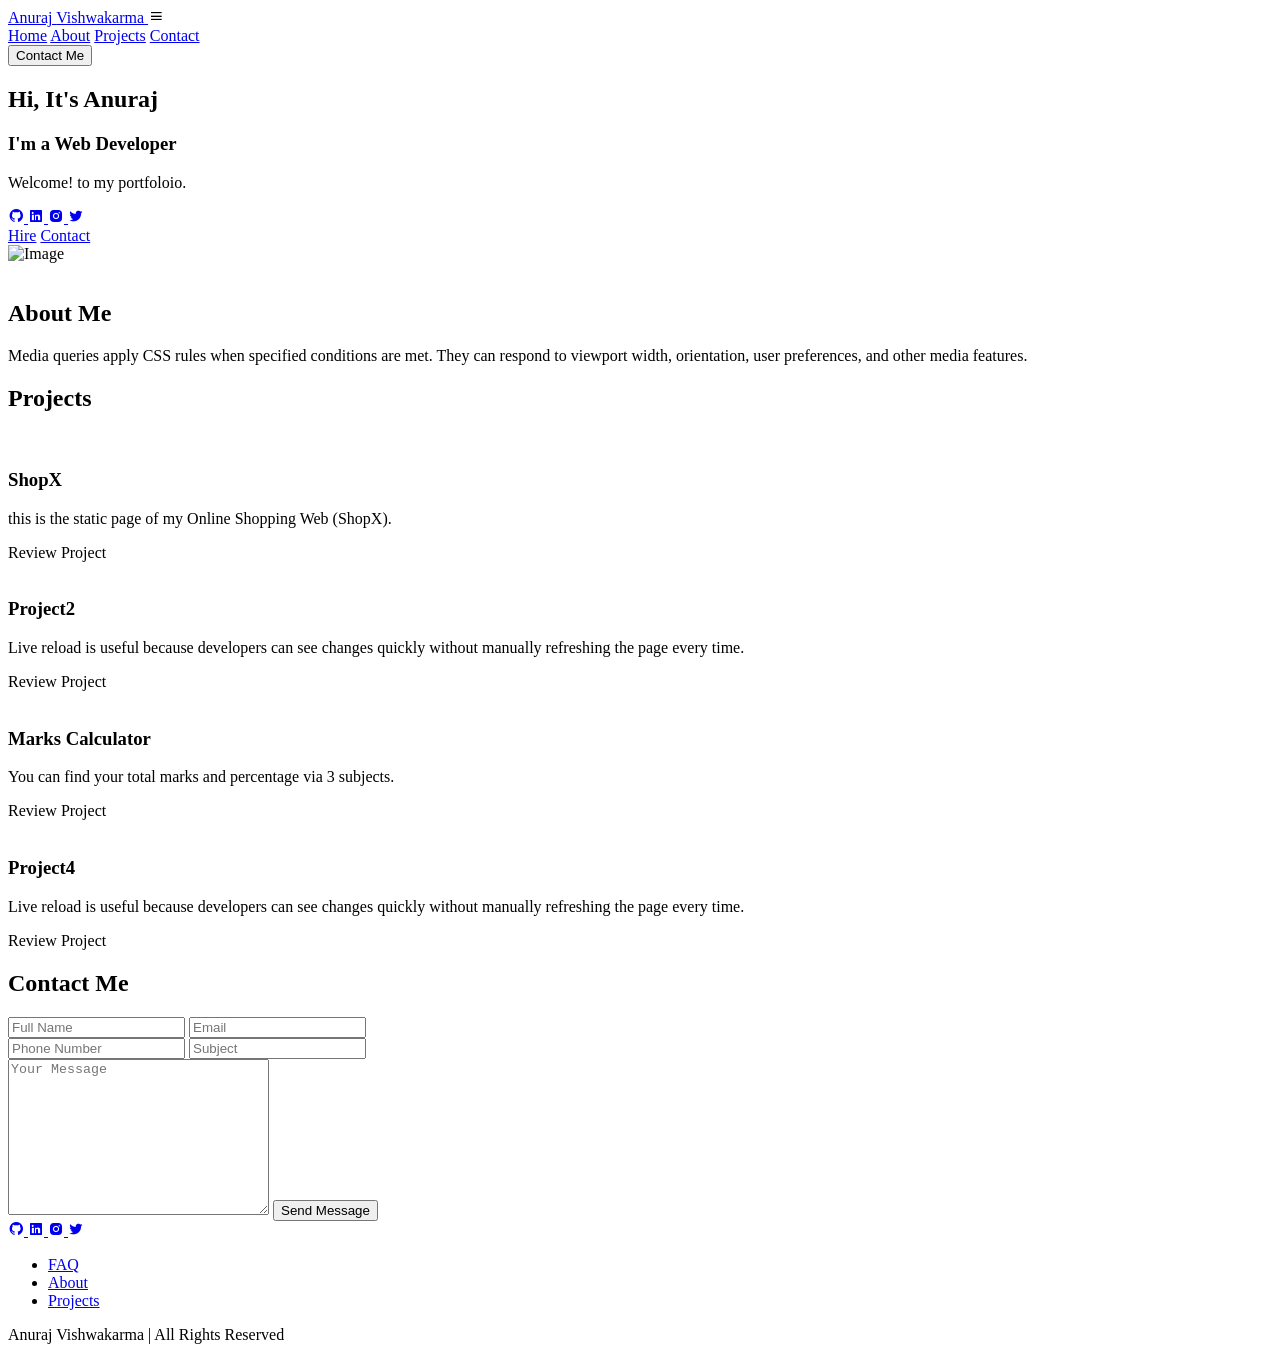
==== index.html @ 1c00ed49 "Rename portfolio.html to index.html" ====
<!DOCTYPE html>
<html>

<head>
  
  
  
  <meta charset="UTF-8">
  <meta name="viewport" content="width=device-width, initial-scale=1">
  <title> My First responsive Portfolio</title>
  <link rel="stylesheet" href="portfolio.css">
  <link href="https://unpkg.com/boxicons@2.1.4/css/boxicons.min.css" rel="stylesheet">
  
</head>

<body>
  <header class="header" id="header">
    
    <a href="#home" class="logo"> Anuraj <span> Vishwakarma</span>  </a>

    <i class="bx bx-menu" id="menu-icon"></i>

    <nav class="navbar" > 
      <a href="#home"> Home</a>
      <a href="#about"> About</a>
      <a href="#projects"> Projects</a>
      <a href="#contact"> Contact</a>
    </nav>

    <button class="gradient-btn"> Contact Me</button>
    
  </header>
  <section class="home" id="home">

    <div class="home-content">

      <h1> Hi, It's <span> Anuraj</span></h1>
      <h3> I'm a <span> Web Developer</span></h3>
      <p> Welcome! to my portfoloio. </p>
      
      <div class="social-icon">
        
        <a href="#">
          <i class="bx bxl-github" >
            
          </i>
        </a>

        <a href="#">
          <i class="bx bxl-linkedin-square"></i>
        </a>

        <a href="#">
          <i class="bx bxl-instagram-alt"></i>
        </a>

        <a href="#">
          <i class="bx bxl-twitter"></i>
        </a>
        
      </div>

      <div class="btn-group">
        <a href="#" class="btn"> Hire</a>
        <a href="#contact" class="btn"> Contact</a>
      </div>
      
    </div>

    <div class="home-img ">
      <img src="IMG.png" alt="Image">
    </div>
  </section>
  <section class="about" id="about">
    <div class="about-img">
      <img src="IMG.png" alt="">
    </div>
    <div class="about-content"> 
    <h2> About <span> Me</span></h2>
    <p>
      Media queries apply CSS rules when specified conditions are met. They can respond to viewport width,
         orientation, user preferences, and other media features.
    </p>
    </div>
  </section>
  
  <section class="projects" id="projects">
    <h2 class="heading">
      Projects
    </h2>
    <div class="project-box">
      
      <div class="project-card">
        <img src="ShopX.jpg" alt="">
        <h3> ShopX</h3>
        <p>  
          this is the static page of my Online Shopping Web (ShopX).
        </p>
        <div class="btn">Review Project</div>
      </div>
      
      <div class="project-card">
        <img src="project2.jpeg" alt="">
        <h3> Project2</h3>
        <p>  
    Live reload is useful because developers can see changes quickly without manually refreshing the page every
    time.
  </p>
  <div class="btn">Review Project</div>
</div>

<div class="project-card">
  <img src="calculator.jpg" alt="">
  <h3> Marks Calculator</h3>
  <p>  
    You can find your total marks and percentage via 3 subjects.
  </p>
  <div class="btn">Review Project</div>
</div>

<div class="project-card">
  <img src="project4.png" alt="">
  <h3> Project4</h3>
  <p>  
    Live reload is useful because developers can see changes quickly without manually refreshing the page every
    time.
  </p>
  <div class="btn">Review Project</div>
</div>
      
    </div>
    
  </section>
  
  
  <section class="contact" id="contact">
    <h2 class="heading" > Contact <span>Me</span></h2>
    
    <form action="#">
      
      <div class="input-group1">
         
        <div class="input-box">
          <input type="text" placeholder="Full Name">
          <input type="email" placeholder="Email">
        </div>
        
        <div class="input-box">
          <input type="number" placeholder="Phone Number">
          <input type="text" placeholder="Subject" >
        </div>
        
      </div>
      
      <div class="input-group2">
    
          <textarea name="" id="" cols="30" rows="10"placeholder="Your Message"></textarea>
          
          <input type="submit" value="Send Message" class= "btn">
        
      </div>
      
    </form>
    
  </section>
  
  <footer class="footer">
    
    <div class="social-icon">
      
      <a href="#">
        <i class="bx bxl-github"></i>
      </a>

      <a href="#">
        <i class="bx bxl-linkedin-square"></i>
      </a>

      <a href="#">
        <i class="bx bxl-instagram-alt"></i>
      </a>

      <a href="#">
        <i class="bx bxl-twitter"></i>
      </a>
      
    </div>
    
    <ul>
      <li>
        <a href="#">FAQ</a>
      </li>
      
      <li>
        <a href="#about">About</a>
      </li>
      
      <li>
        <a href="#projects">Projects</a>
      </li>

    </ul>
    
    <p class="copyright">
      Anuraj Vishwakarma  |  All Rights Reserved
    </p>
    
  </footer>

  <script src="portfolio.js">
    let menuIcon = document.querySelector("#menu-Icon");
    let navbar = document.querySelector(".navbar");

    menuIcon.onclick = ()=> {
    menuIcon.classList.toggle("bx-x");
    navbar.classList.toggle("active");
    }
  </script>
     
</body>

</html>
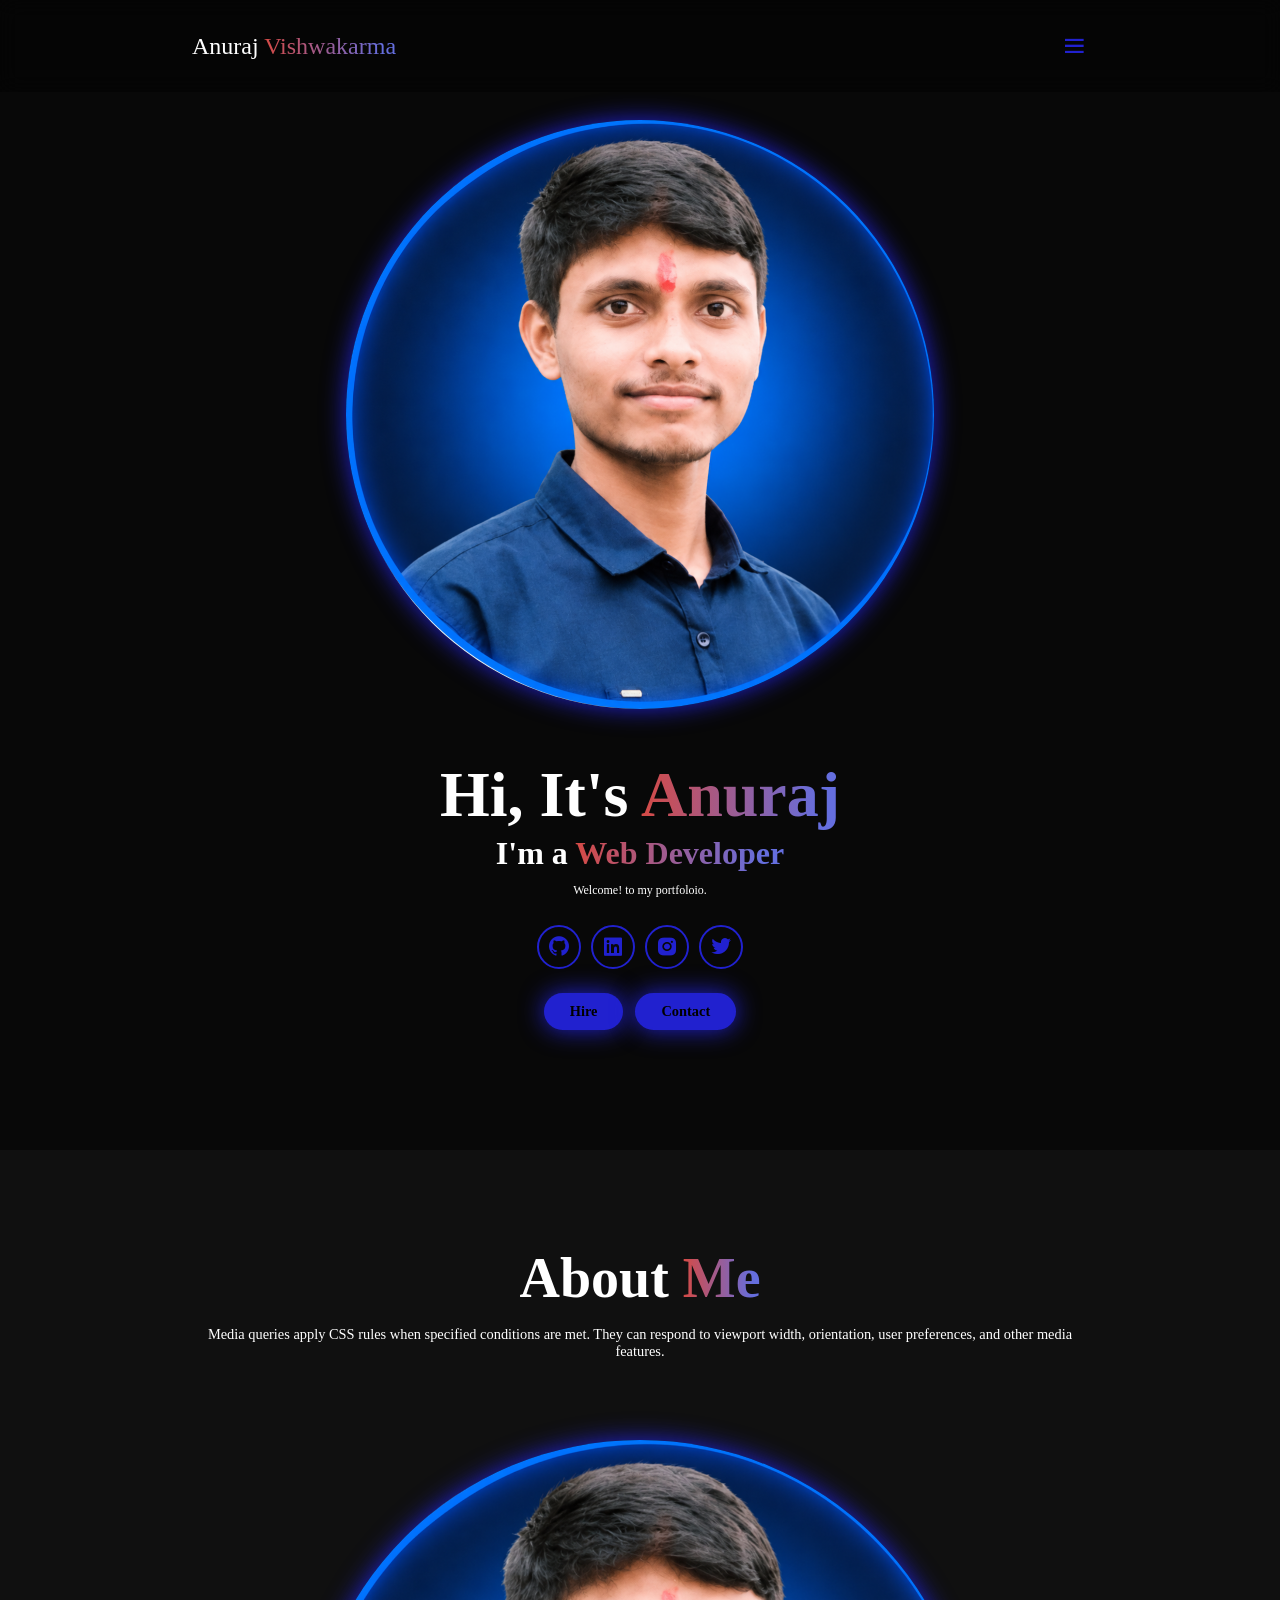
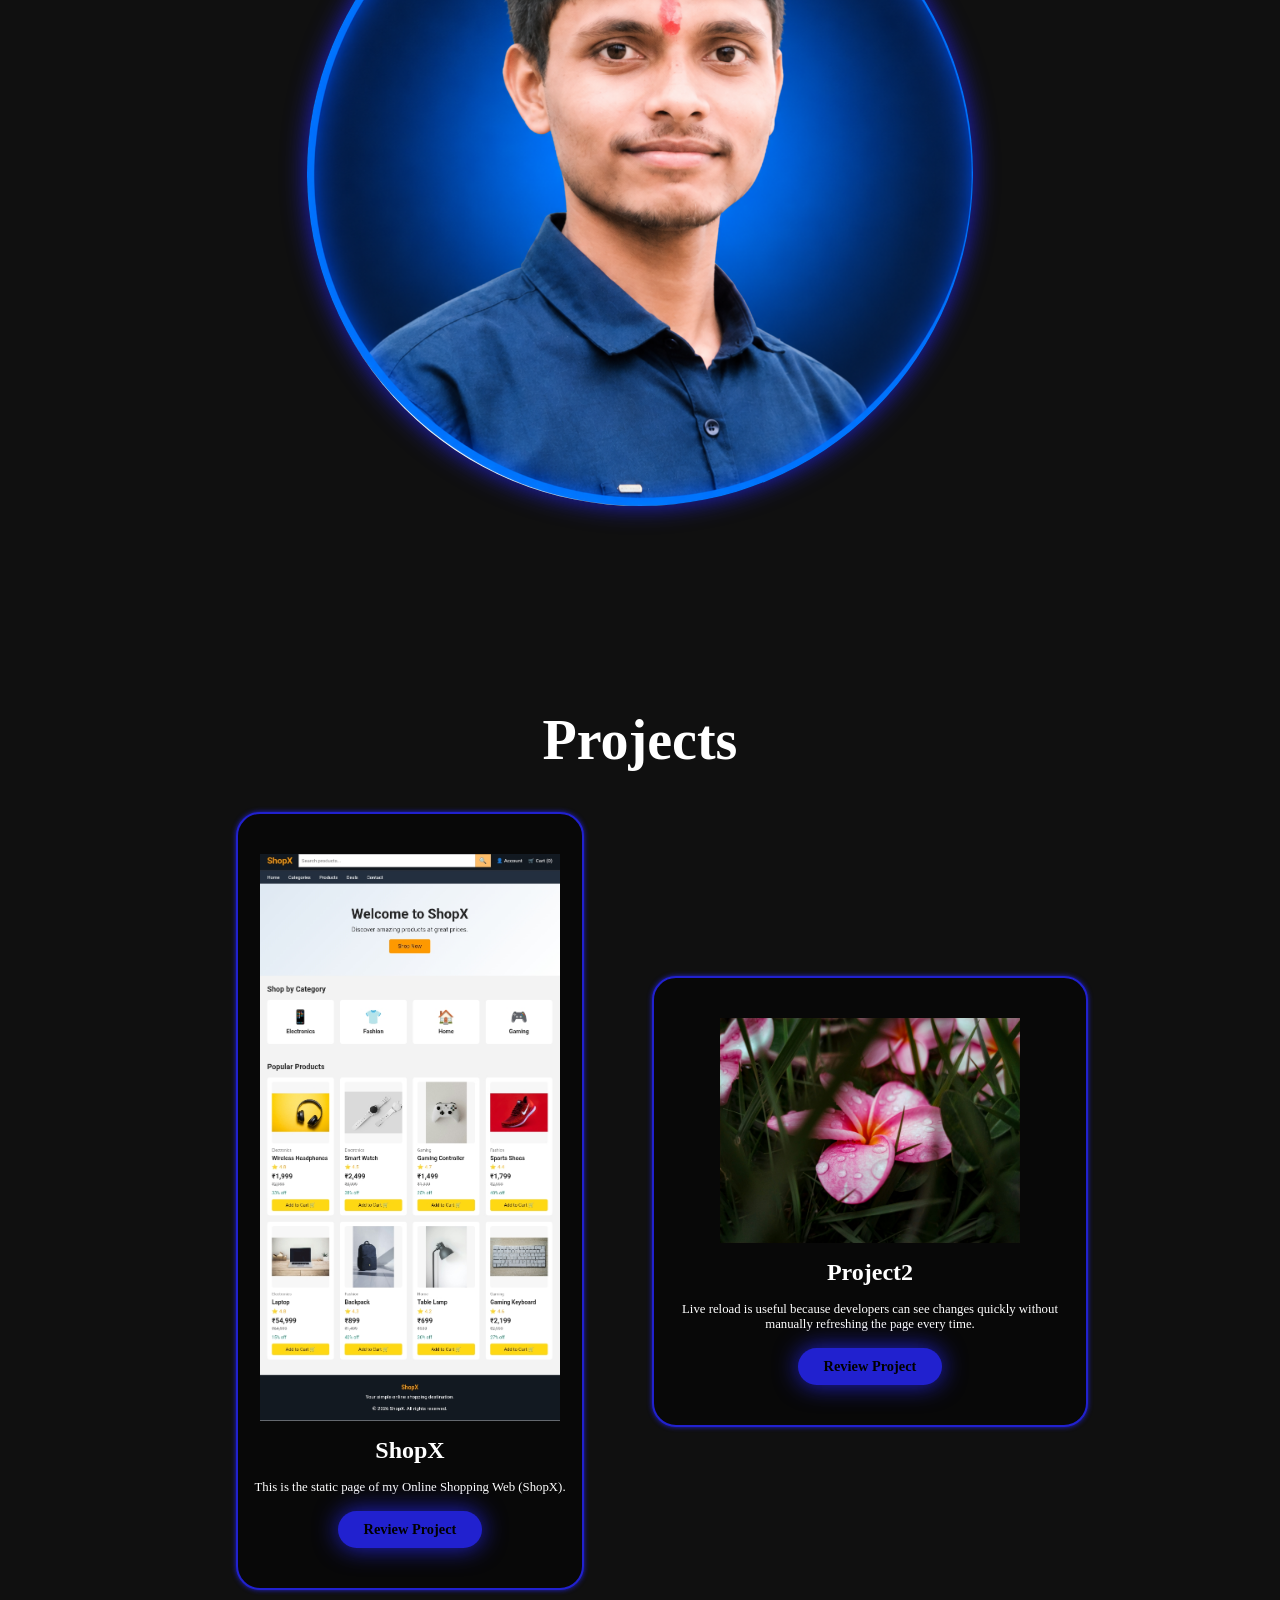
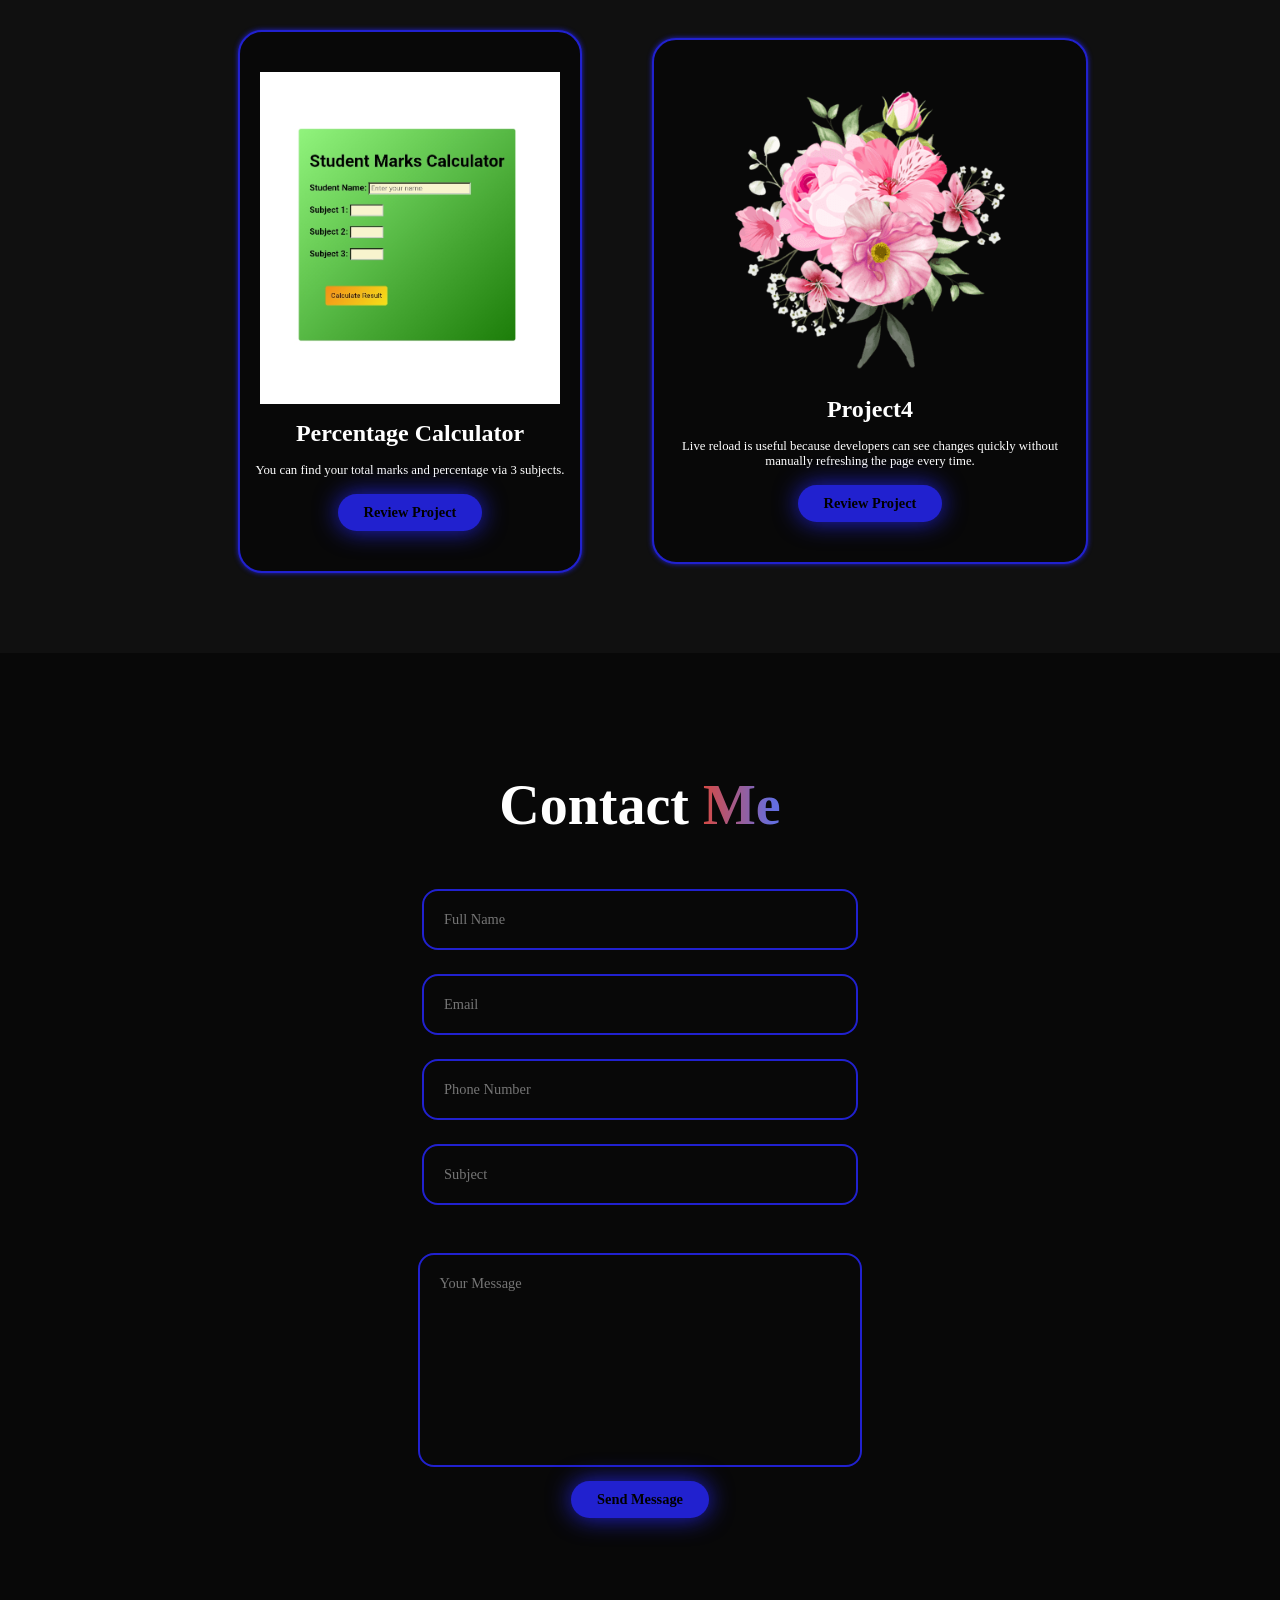
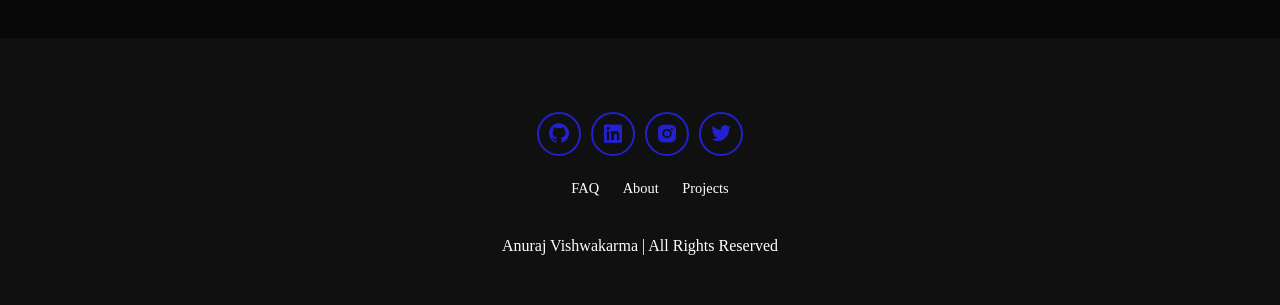
==== commit d8fa2dbd: "Rename portfolio.html to index.html" ====
--- a/index.html
+++ b/index.html
@@ -1,4 +1,4 @@
-<!DOCTYPE html>
+ <!DOCTYPE html>
 <html>
 
 <head>
@@ -94,9 +94,9 @@
         <img src="ShopX.jpg" alt="">
         <h3> ShopX</h3>
         <p>  
-          this is the static page of my Online Shopping Web (ShopX).
+           This is the static page of my Online Shopping Web (ShopX).
         </p>
-        <div class="btn">Review Project</div>
+        <div class="btn" href="http://localhost:8158/HTML.html">Review Project</div>
       </div>
       
       <div class="project-card">
@@ -111,11 +111,11 @@
 
 <div class="project-card">
   <img src="calculator.jpg" alt="">
-  <h3> Marks Calculator</h3>
+  <h3> Percentage Calculator</h3>
   <p>  
     You can find your total marks and percentage via 3 subjects.
   </p>
-  <div class="btn">Review Project</div>
+  <div class="btn" href="http://localhost:7700/My%20Website%20/Calculator/Calculator.html">Review Project</div>
 </div>
 
 <div class="project-card">
--- a/portfolio.css
+++ b/portfolio.css
@@ -0,0 +1,385 @@
+*{
+  margin: 0;
+  padding: 0;
+  box-sizing: border-box;
+  text-decoration: none;
+  scroll-behavior: smooth;
+  font-family: poppins;
+ }
+:root {
+  --bg-color: #080808;
+  --second-bg-color:#101010;
+  --text-color: white;
+  --main-color: hwb(240 13% 19%);
+}
+html{
+  font-size: 50%;
+  overflow-x: hidden;
+}
+body{
+  background: var(--bg-color);
+  color: var(--text-color); 
+}
+.header{
+  position: fixed;
+  width: 100%;
+  top: 0;
+  left: 0;
+  padding: 4rem 15%;
+  background: rgba(0, 0, 0, 0.3);
+  backdrop-filter: blur(10px);
+  display: flex;
+  justify-content: space-between;
+  align-items: center;
+  z-index: 1000;
+}
+.heading{
+  font-size: 7rem;
+  text-align: center;
+  margin: 5rem 0;
+}
+#menu-icon{
+  font-size: 3.5rem;
+  color: var(--main-color);
+  display: none;
+}
+.logo{
+  font-size: 3rem;
+  color: var(--text-color);
+  cursor: pointer;
+  transition: 0.3 ease-in-out;
+}
+.logo:hover{
+  transform: scale(1.1);
+}
+span{
+  background: linear-gradient(270deg,#656ede 10%,#d54a45 100%);
+  background-clip: text;
+  color: transparent;
+}
+.navbar a{
+  font-size: 1.8rem;
+  color: var(--text-color);
+  margin-left: 4rem;
+  font-weight: 500;
+  transition: 0.3 ease-in-out;
+  border-bottom: 3px solid transparent;
+}
+.navbar a:hover{
+  color: var(--main-color);
+  border-bottom: 3px solid var(--main-color);
+}
+.gradient-btn{
+  font-size: 1.8rem;
+  padding: 1rem 2rem;
+  border-radius: 3rem;
+  background: linear-gradient(270deg,#DF8908 10%,#ff1d15 100%);
+  letter-spacing: 1px;
+  cursor: pointer;
+  transition: 0.3 ease-in-out;
+  color: white;
+  border: none ;
+  text-wrap: nowrap; 
+}
+.gradient-btn:hover{
+  transform: scale(1.05);
+}
+
+section{
+  min-height: 100vh;
+  padding: 10rem 15%;
+}
+.home{
+  display: flex;
+  align-items: center;
+  justify-content: center;
+  gap: 15rem;
+}
+.home-content{
+  display: flex;
+  flex-direction: column;
+  align-items: flex-end;
+  text-align: right;
+}
+.home-content h1{
+  font-size: 8rem;
+  font-weight: 700;
+  margin-top: 1.5rem;
+  line-height: 1;
+}
+.home-content h3{
+  margin: 1rem 0;
+  font-size: 4rem;
+}
+.home-content p{
+  font-size: 1.5rem;
+  font-weight: 500;
+  line-height: 1.8;
+}
+.home-img img{
+  width: 32vw;
+  border-radius: 50%;
+  box-shadow: 0 0 25px var(--main-color);
+  transition: 0.4s ease-in-out;
+}
+.home-img img:hover{
+  box-shadow: 0 0 25px var(--main-color), 
+              0 0 50px var(--main-color),
+              0 0 100px var(--main-color);
+}
+
+.social-icon a{
+  display: inline-flex;
+  justify-content: center;
+  align-items: center;
+  font-size: 3rem;
+  padding: 1rem;
+  background: transparent;
+  border: 2px solid var(--main-color);
+  border-radius: 50%;
+  color: var(--main-color);
+  margin: 3rem 0.5rem;
+  transition: 0.3 ease-in-out;
+}
+.social-icon a:hover{
+  color: var(--text-color);
+  background: var(--main-color);
+  transform: scale(1.2) translateY(-5px);
+}
+.btn-group{
+  display: flex;
+  gap: 1.5rem;
+}
+.btn{
+  display: inline-block;
+  padding: 1rem 3rem;
+  background-color: var(--main-color);
+  box-shadow: 0 0 25px var(--main-color);
+  border-radius: 3rem;
+  font-size: 1.8rem;
+  color: black;
+  border: 2px solid transparent;
+   font-weight: 600;
+  transition: 0.3s ease-in-out;
+}
+.btn:hover{
+  transform: scale(1.05);
+  box-shadow: 0 0 25px var(--main-color),
+              0 0 50px var(--main-color);
+}
+.btn-group a:nth-of-type(2){
+  background-color: black;
+  color: var(--main-color);
+  border: 2px solid Var(--main-color);
+  box-shadow: 0 0 25px transparent;
+}
+.btn-group a:nth-of-type(2){
+  box-shadow: 0 0 25px var(--main-color);
+  background-color: var(--main-color);
+  color: black;
+}
+.about{
+  display: flex;
+  justify-content: center;
+  align-items: center;
+  gap: 10rem ;
+  background: var(--second-bg-color);
+}
+.about-img img{
+  width: 32vw;
+  border-radius: 50%;
+  box-shadow: 0 0 25px var(--main-color);
+  transition: 0.4s ease-in-out;
+}
+.about-img img:hover{
+  box-shadow: 0 0 25px var(--main-color),
+              0 0 50px var(--main-color),
+              0 0 100px var(--main-color);
+}
+.about-content h2{
+  font-size: 7rem;
+  text-align: left;
+}
+.about-content p{
+  font-size: 1.8rem ;
+}
+.about-content .btn{
+  margin: 3rem 0;
+}
+::-webkit-scrollbar{
+  width: 20px;
+}
+::-webkit-scrollbar-thumb{
+  background-color: var(--main-color);
+}
+::-webkit-scrollbar-track{
+  background-color: var(--bg-color);
+}
+.projects{
+  background-color: var(--second-bg-color);
+}
+.project-box{
+  display: grid;
+  grid-template-columns: repeat(auto-fit, minmax(350px, 1fr));
+  place-items: center;
+  gap: 3rem;
+  row-gap: 5rem;
+}
+.project-card{
+  display: flex;
+  flex-direction: column;
+  align-items: center;
+  justify-content: center;
+  text-align: center;
+  background-color: var(--bg-color);
+  border: 2px solid var(--main-color);
+  border-radius: 3rem;
+  gap: 2rem;
+  padding: 5rem 2rem;
+  overflow: hidden;
+  cursor: pointer;
+  box-shadow: 0 0 5px var(--main-color);
+  transition: 0.3 ease;
+}
+.project-card:hover{
+  box-shadow: 0 0 25px var(--main-color),
+              0 0 50px var(--main-color);
+  transform: scale(1.02);
+}
+.project-card img{
+  max-width: 300px;
+  border-right: 2rem;
+  object-fit: cover;
+}
+.project-card h3{
+  font-size: 3rem;
+}
+.project-card p{
+  font-size: 1.6rem;
+}
+.contact{
+  background-color: var(--bg-color);
+}
+.contact h2{
+  margin-bottom: 3rem;
+  color: var(--text-color);
+}
+.contact form{
+  display: flex;
+  align-items: center;
+  justify-content: center;
+  gap: 3rem;
+  margin: 5rem 0;
+  text-align: center;
+}
+.contact form .input-box input,
+.contact form textarea {
+  width: 100%;
+  padding: 2.5rem;
+  font-size: 1.8rem;
+  color: var(--text-color);
+  background-color: var(--bg-color);
+  border-radius: 2rem;
+  border: 2px solid var(--main-color);
+  margin: 1.5rem 0;
+  resize: none;
+}
+.footer{
+  background-color: var(--second-bg-color);
+  padding: 50px 0;
+}
+.footer .social-icon{
+  text-align: center;
+}
+.footer ul{
+  text-align: center;
+  font-size: 1.8rem;
+}
+.footer ul li {
+  display: inline-block;
+  margin-left: 20px;
+}
+.footer ul li {
+  display: inline-block;
+  margin-left: 20px;
+}
+.footer ul li a {
+  color: white;
+  border-bottom:3px solid transparent;
+}
+.footre ul li a:hover{
+  border-bottom:3px solid var(--main-color);
+}
+.footer .copyright{
+  text-align: center;
+  margin-top: 40px;
+  font-size: 16px;
+}
+
+
+
+@media(max-width: 1285px){
+  #menu-icon{
+    display: block;
+  }
+  .navbar{
+    position: absolute;
+    top: 100%;
+    right: 0;
+    width: 50%;
+    padding: 1rem 3rem;
+    background: rgba(0, 0, 0, 0.8);
+    border-bottom-left-radius: 2rem;
+    border-left: 2px solid var(--main-color);
+    border-bottom: 2px solid var(--main-color);
+    display: none;
+  }
+  .navbar a {
+    display: block;
+    font-size: 2rem;
+    margin: 3rem 0 ;
+    color: var(--text-color);
+    
+  }
+  .navbar.active {
+    display: block;
+  }
+  .gradient-btn{
+    display: none;
+  }
+  .home{
+    flex-direction: column-reverse;
+    margin: 5rem 0 ;
+    gap: 5rem;
+  }
+  .home-content{
+    align-items: center;
+    text-align: center;
+  }
+  .home-img img{
+    width: 46vw;
+  }
+  .about{
+    flex-direction: column-reverse;
+    text-align: center;
+  }
+  .about h2{
+    text-align: center;
+    margin: 2rem 0;
+  }
+  .about img{
+    width: 52vw;
+  }
+  .contact form{
+    flex-direction: column;
+  }
+  
+}
+  
+
+
+
+
+
+
+
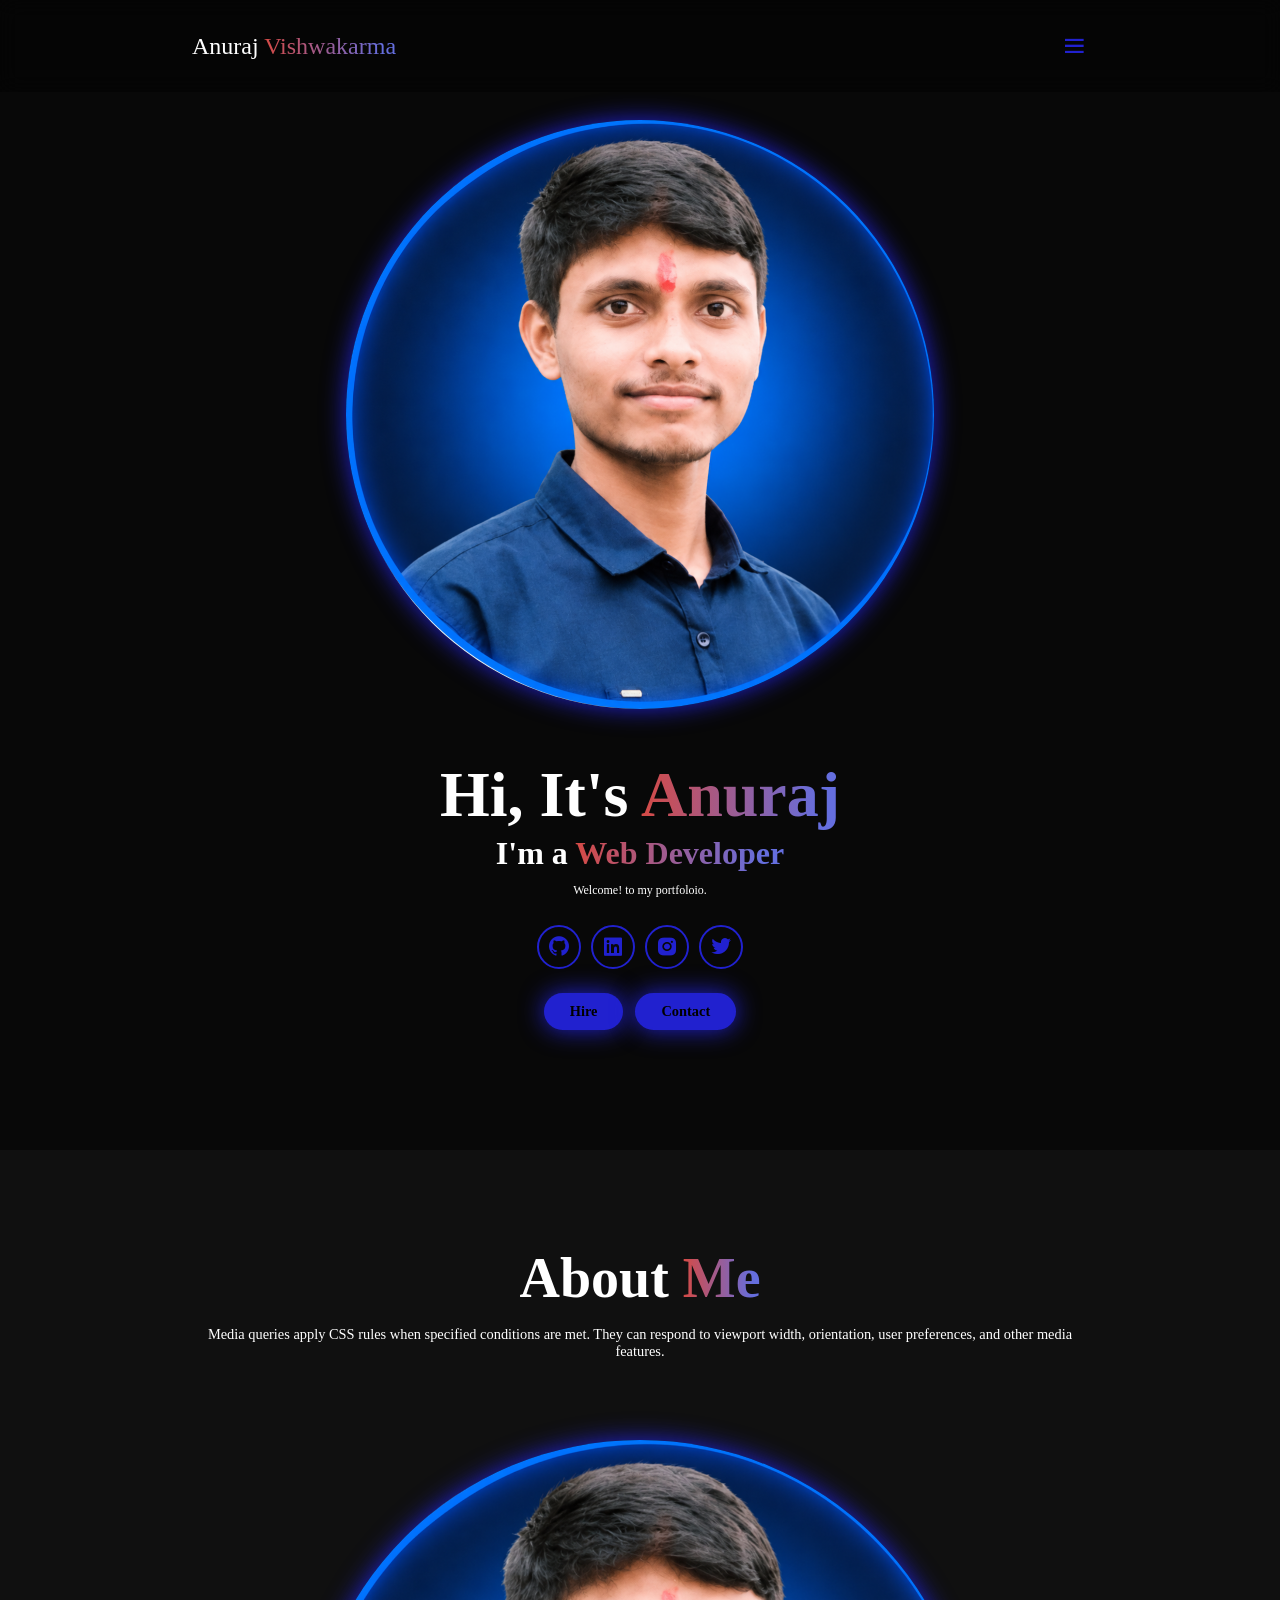
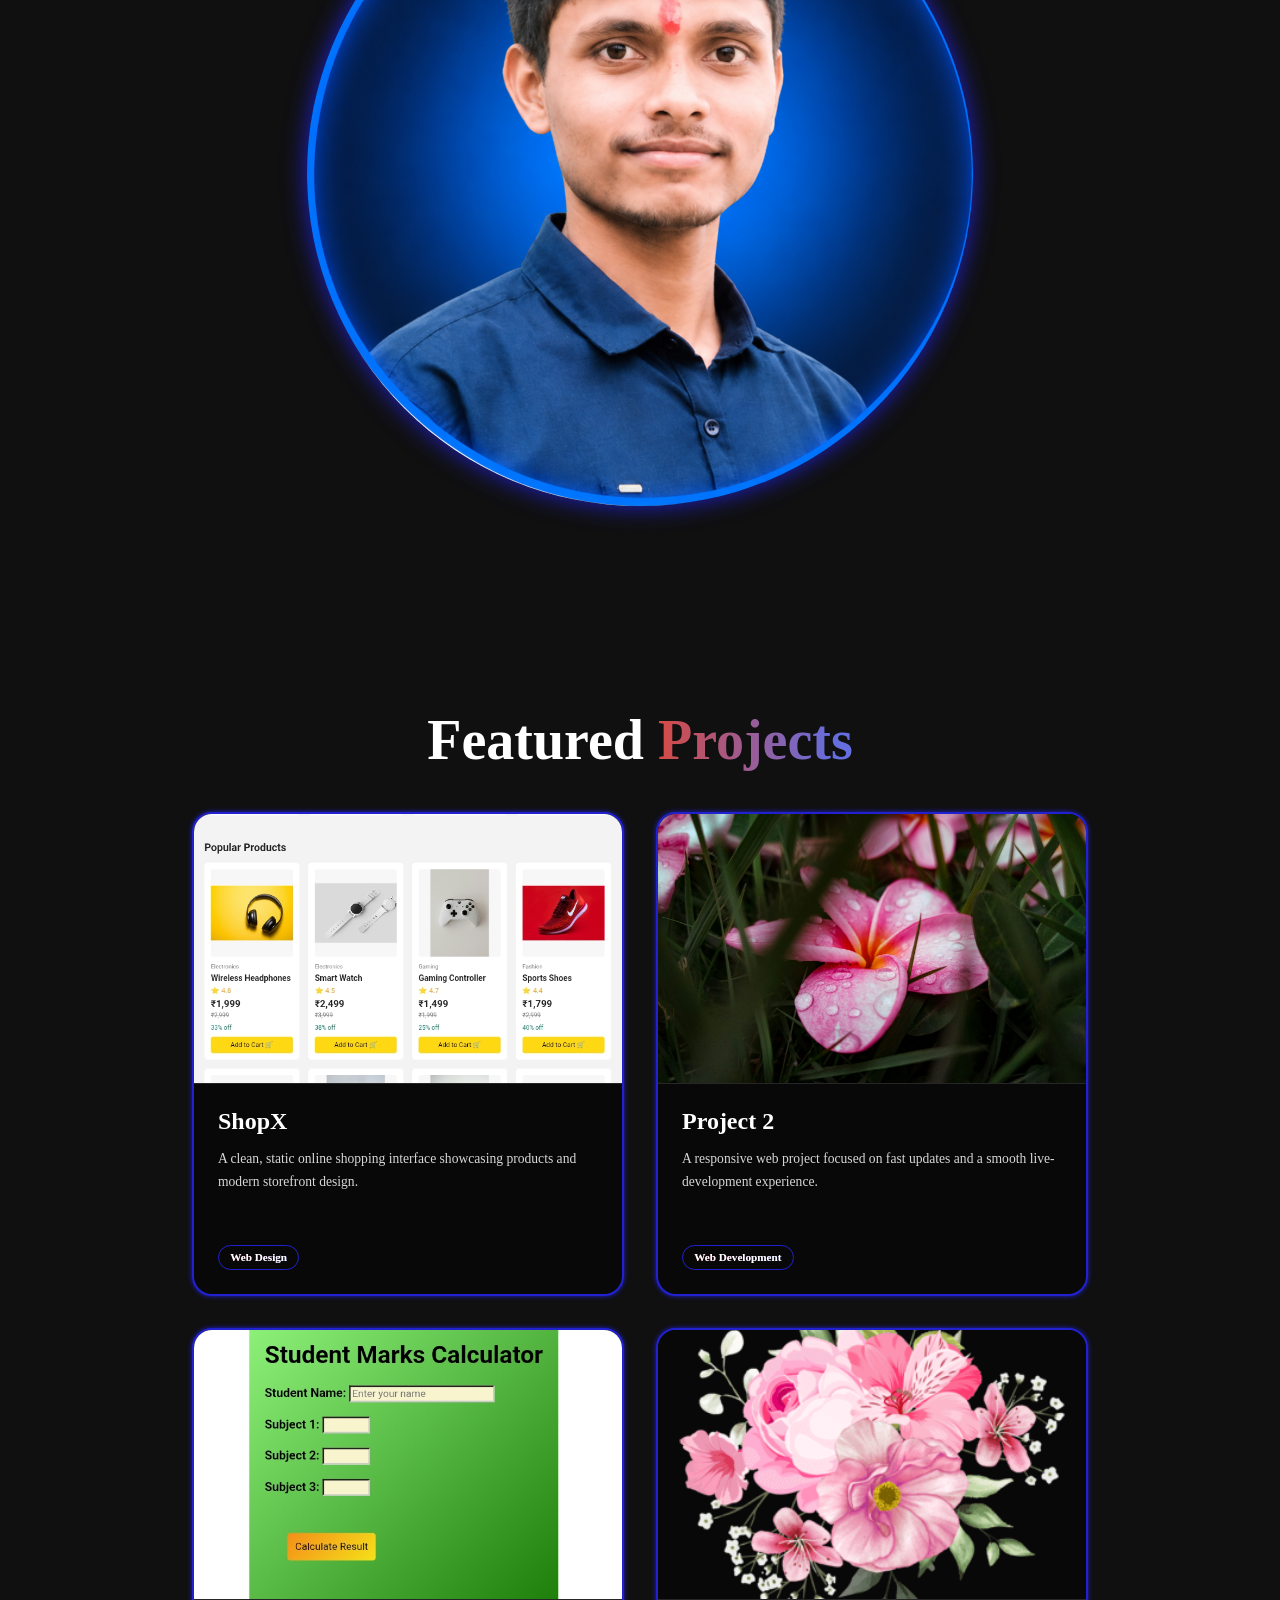
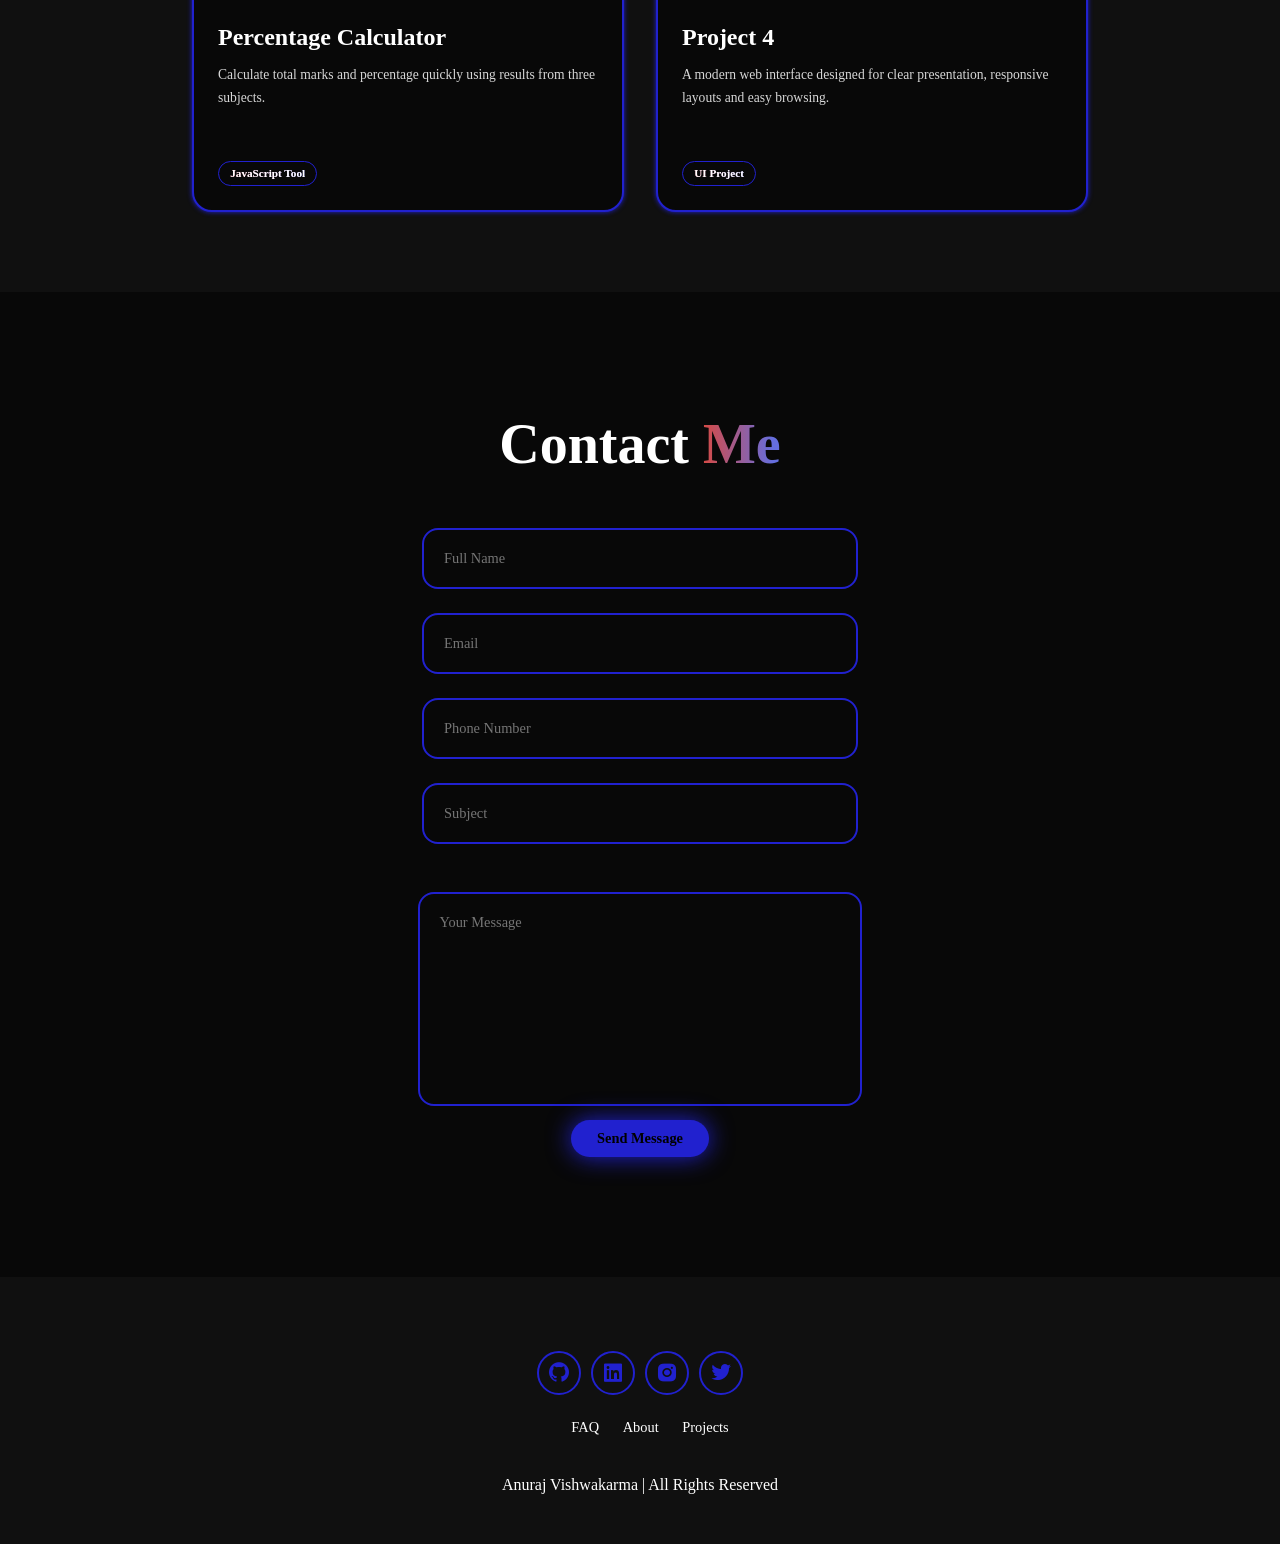
==== commit 1071b89c: "New Changes" ====
--- a/index.html
+++ b/index.html
@@ -85,51 +85,52 @@
   </section>
   
   <section class="projects" id="projects">
-    <h2 class="heading">
-      Projects
-    </h2>
+    <h2 class="heading">Featured <span>Projects</span></h2>
     <div class="project-box">
-      
-      <div class="project-card">
-        <img src="ShopX.jpg" alt="">
-        <h3> ShopX</h3>
-        <p>  
-           This is the static page of my Online Shopping Web (ShopX).
-        </p>
-        <div class="btn" href="http://localhost:8158/HTML.html">Review Project</div>
-      </div>
-      
-      <div class="project-card">
-        <img src="project2.jpeg" alt="">
-        <h3> Project2</h3>
-        <p>  
-    Live reload is useful because developers can see changes quickly without manually refreshing the page every
-    time.
-  </p>
-  <div class="btn">Review Project</div>
-</div>
-
-<div class="project-card">
-  <img src="calculator.jpg" alt="">
-  <h3> Percentage Calculator</h3>
-  <p>  
-    You can find your total marks and percentage via 3 subjects.
-  </p>
-  <div class="btn" href="http://localhost:7700/My%20Website%20/Calculator/Calculator.html">Review Project</div>
-</div>
-
-<div class="project-card">
-  <img src="project4.png" alt="">
-  <h3> Project4</h3>
-  <p>  
-    Live reload is useful because developers can see changes quickly without manually refreshing the page every
-    time.
-  </p>
-  <div class="btn">Review Project</div>
-</div>
-      
-    </div>
-    
+      <article class="project-card">
+        <div class="project-image">
+          <img src="ShopX.jpg" alt="ShopX online shopping website preview">
+        </div>
+        <div class="project-content">
+          <h3>ShopX</h3>
+          <p>A clean, static online shopping interface showcasing products and modern storefront design.</p>
+          <span class="project-type">Web Design</span>
+        </div>
+      </article>
+
+      <article class="project-card">
+        <div class="project-image">
+          <img src="project2.jpeg" alt="Project two preview">
+        </div>
+        <div class="project-content">
+          <h3>Project 2</h3>
+          <p>A responsive web project focused on fast updates and a smooth live-development experience.</p>
+          <span class="project-type">Web Development</span>
+        </div>
+      </article>
+
+      <article class="project-card">
+        <div class="project-image">
+          <img src="calculator.jpg" alt="Percentage calculator interface preview">
+        </div>
+        <div class="project-content">
+          <h3>Percentage Calculator</h3>
+          <p>Calculate total marks and percentage quickly using results from three subjects.</p>
+          <span class="project-type">JavaScript Tool</span>
+        </div>
+      </article>
+
+      <article class="project-card">
+        <div class="project-image">
+          <img src="project4.png" alt="Project four preview">
+        </div>
+        <div class="project-content">
+          <h3>Project 4</h3>
+          <p>A modern web interface designed for clear presentation, responsive layouts and easy browsing.</p>
+          <span class="project-type">UI Project</span>
+        </div>
+      </article>
+    </div>
   </section>
   
   
--- a/portfolio.css
+++ b/portfolio.css
@@ -217,45 +217,70 @@
 }
 .projects{
   background-color: var(--second-bg-color);
+  min-height: auto;
 }
 .project-box{
   display: grid;
-  grid-template-columns: repeat(auto-fit, minmax(350px, 1fr));
-  place-items: center;
-  gap: 3rem;
-  row-gap: 5rem;
+  grid-template-columns: repeat(2, minmax(0, 1fr));
+  gap: 4rem;
+  max-width: 1100px;
+  margin: 0 auto;
 }
 .project-card{
   display: flex;
   flex-direction: column;
-  align-items: center;
-  justify-content: center;
-  text-align: center;
   background-color: var(--bg-color);
   border: 2px solid var(--main-color);
-  border-radius: 3rem;
-  gap: 2rem;
-  padding: 5rem 2rem;
+  border-radius: 2.5rem;
   overflow: hidden;
-  cursor: pointer;
   box-shadow: 0 0 5px var(--main-color);
-  transition: 0.3 ease;
+  transition: transform 0.3s ease, box-shadow 0.3s ease;
 }
 .project-card:hover{
   box-shadow: 0 0 25px var(--main-color),
               0 0 50px var(--main-color);
-  transform: scale(1.02);
+  transform: translateY(-8px);
+}
+.project-image{
+  width: 100%;
+  height: 270px;
+  overflow: hidden;
+  border-bottom: 1px solid rgba(255, 255, 255, 0.12);
+  background: #080808;
 }
 .project-card img{
-  max-width: 300px;
-  border-right: 2rem;
+  width: 100%;
+  height: 100%;
   object-fit: cover;
+  transition: transform 0.4s ease;
+}
+.project-card:hover img{
+  transform: scale(1.04);
+}
+.project-content{
+  display: flex;
+  flex-direction: column;
+  align-items: flex-start;
+  gap: 1.5rem;
+  padding: 3rem;
+  min-height: 210px;
 }
 .project-card h3{
   font-size: 3rem;
 }
 .project-card p{
-  font-size: 1.6rem;
+  font-size: 1.7rem;
+  line-height: 1.7;
+  color: #d7d7d7;
+}
+.project-type{
+  margin-top: auto;
+  font-size: 1.4rem;
+  font-weight: 600;
+  color: var(--text-color);
+  border: 1px solid var(--main-color);
+  border-radius: 2rem;
+  padding: 0.7rem 1.4rem;
 }
 .contact{
   background-color: var(--bg-color);
@@ -375,6 +400,24 @@
   }
   
 }
+
+@media(max-width: 900px){
+  .projects{
+    padding-inline: 8%;
+  }
+  .project-box{
+    grid-template-columns: 1fr;
+    gap: 3rem;
+    max-width: 620px;
+  }
+  .project-image{
+    height: 230px;
+  }
+  .project-content{
+    min-height: 190px;
+    padding: 2.5rem;
+  }
+}
   
 
 
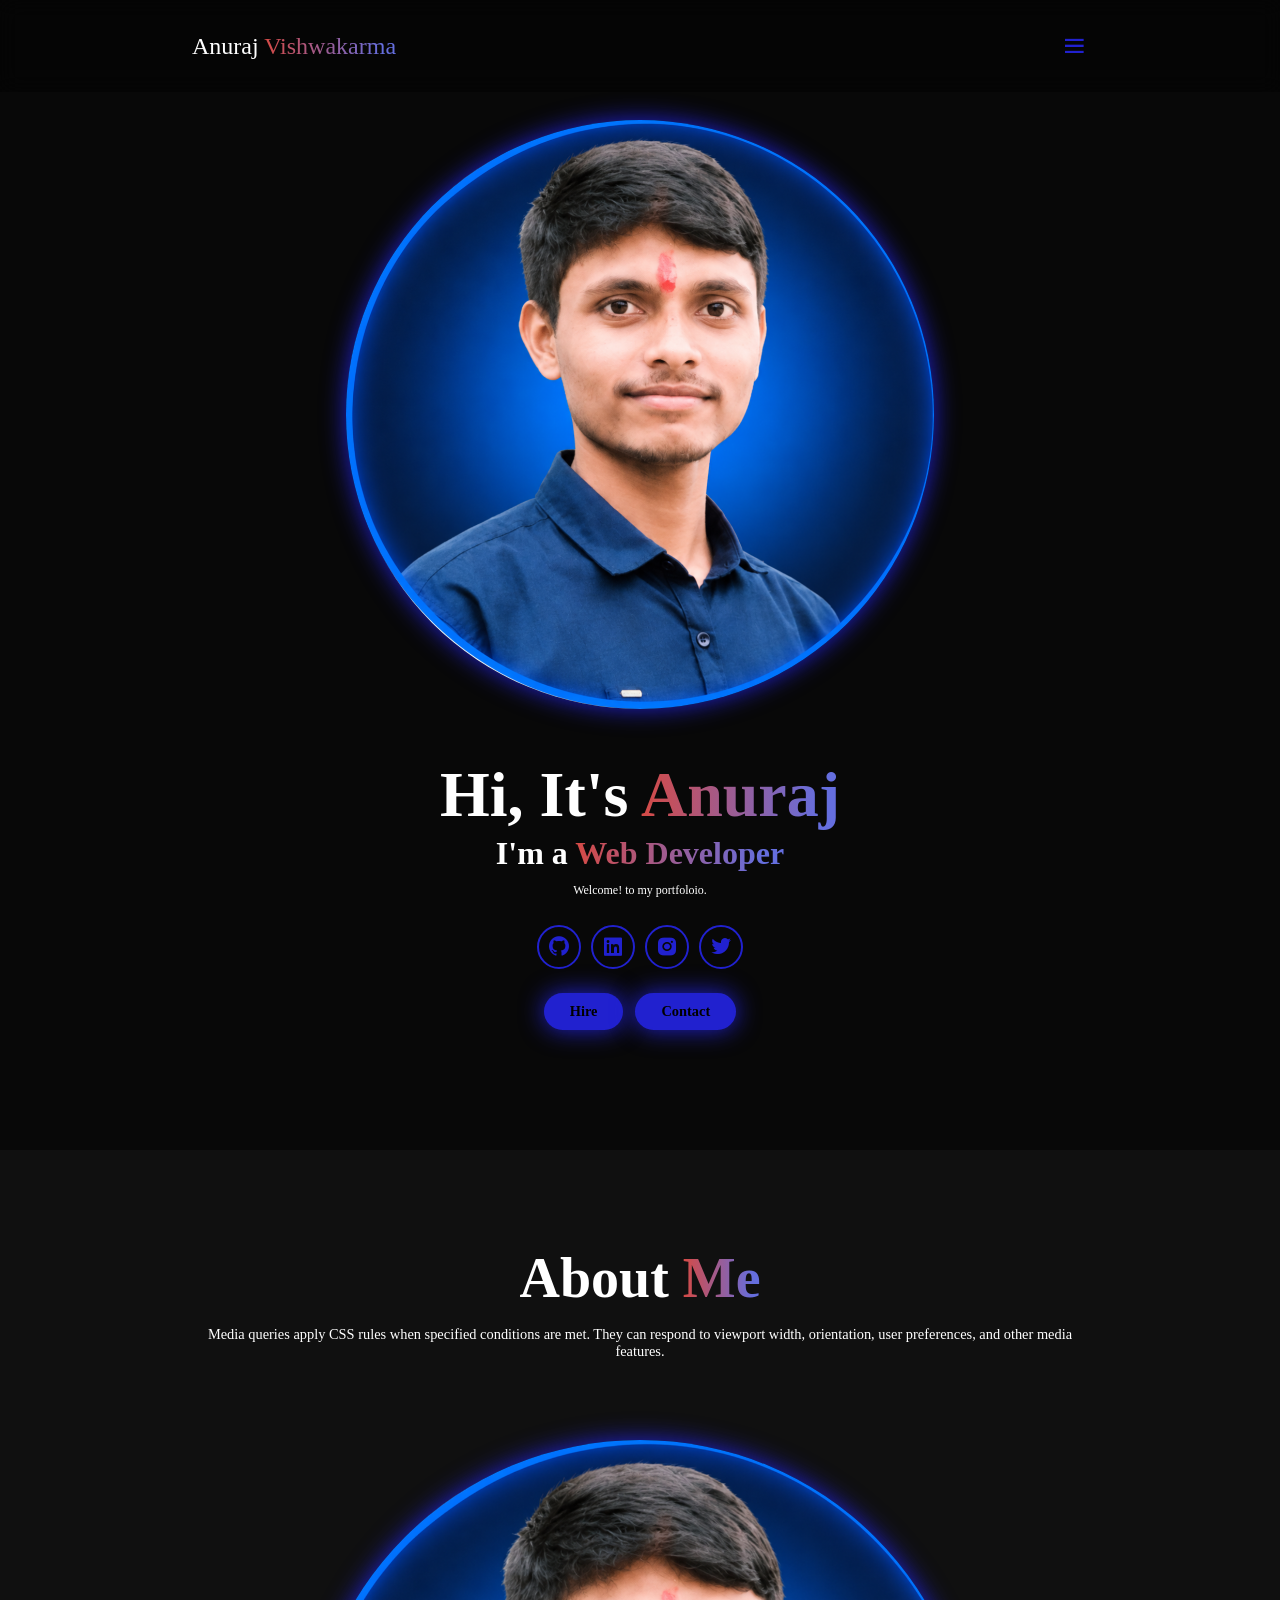
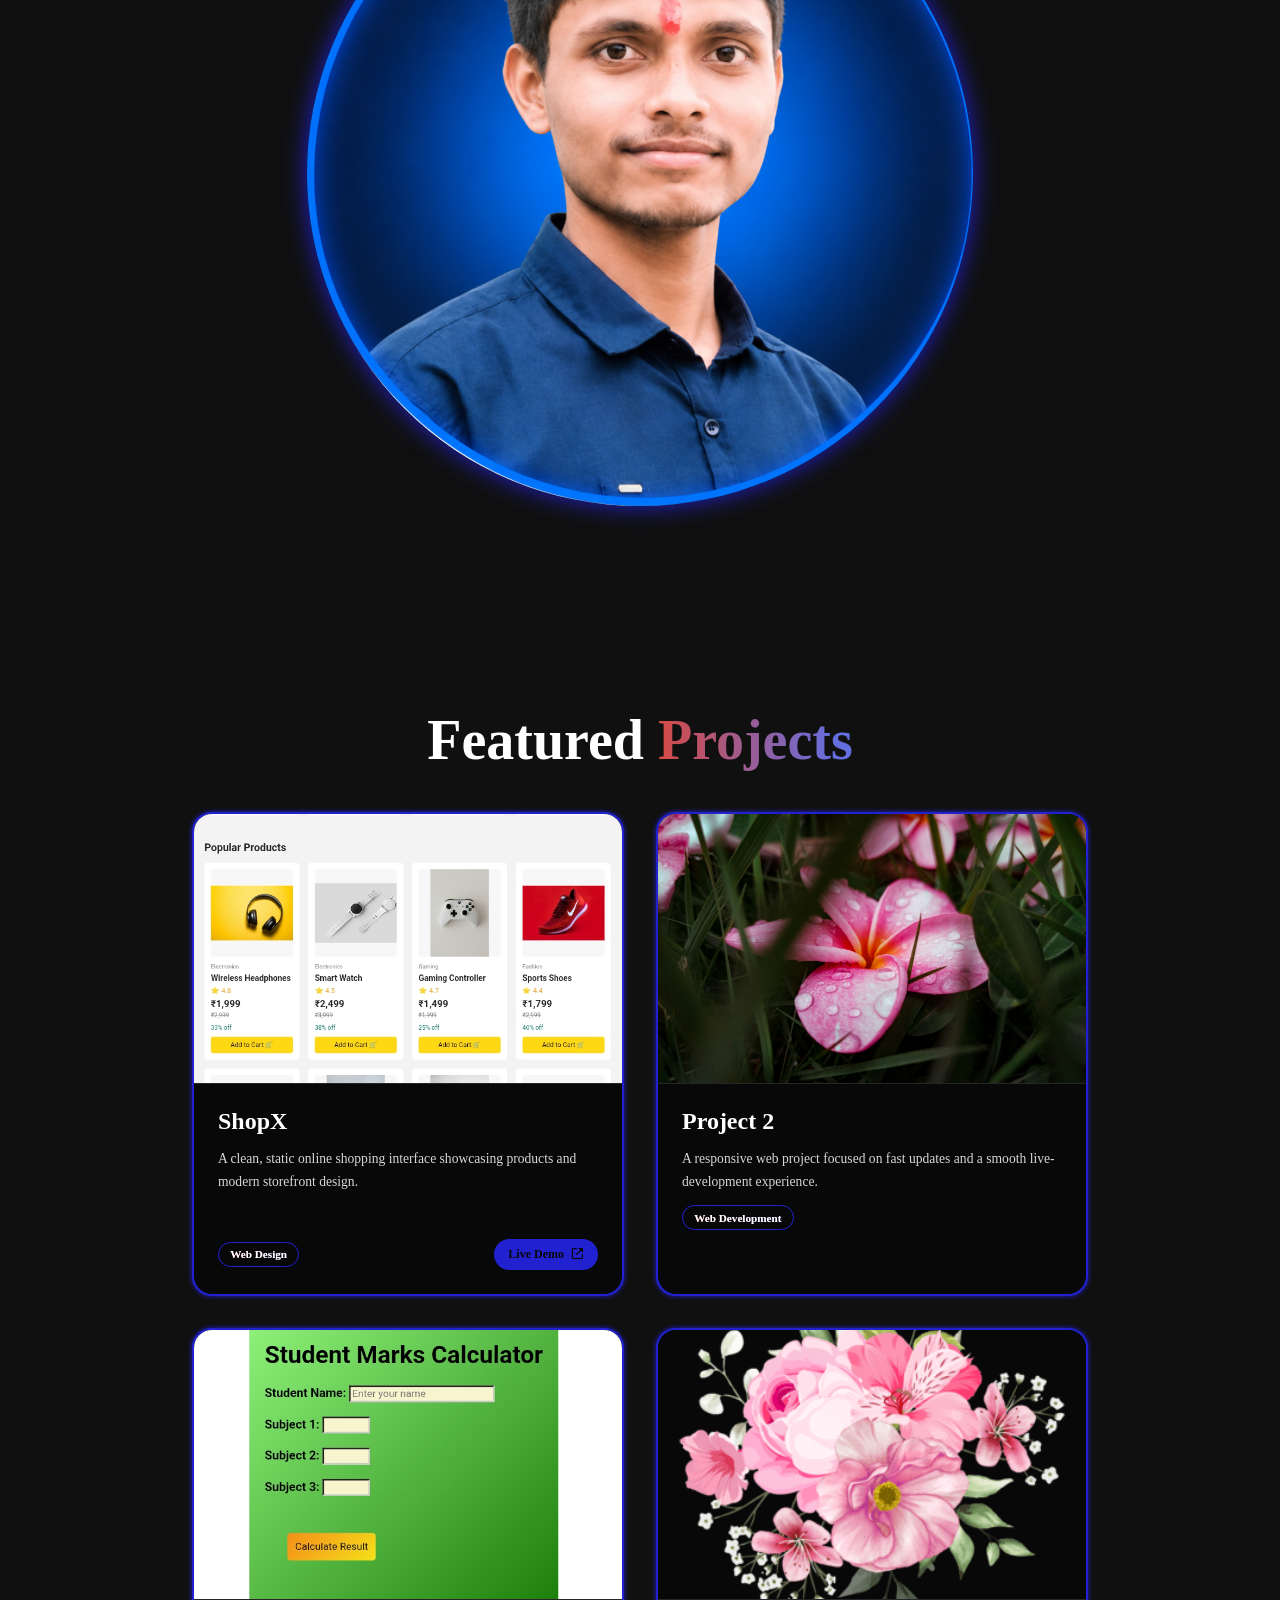
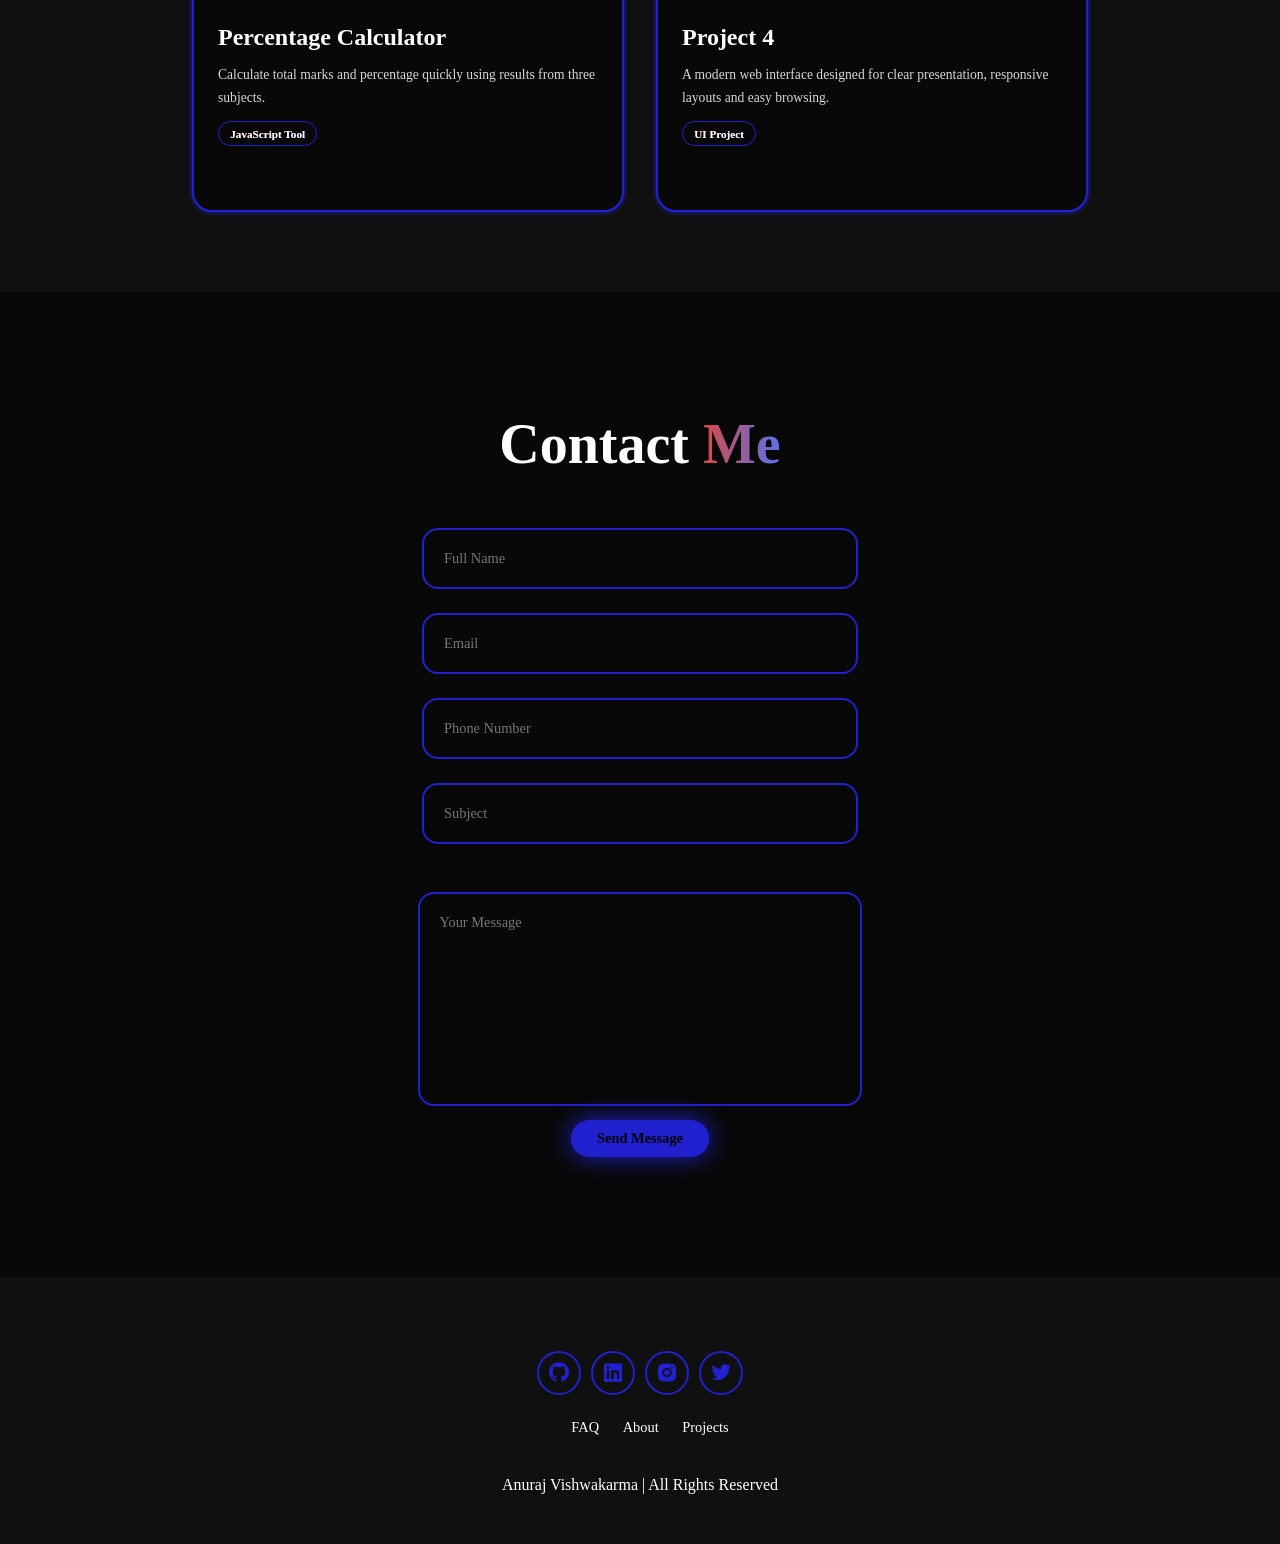
==== commit 3fa5fbb9: "Update" ====
--- a/index.html
+++ b/index.html
@@ -94,7 +94,13 @@
         <div class="project-content">
           <h3>ShopX</h3>
           <p>A clean, static online shopping interface showcasing products and modern storefront design.</p>
-          <span class="project-type">Web Design</span>
+          <div class="project-meta">
+            <span class="project-type">Web Design</span>
+            <a class="project-btn" href="https://anurajvishwakarma24-sketch.github.io/ShopX/" target="_blank" rel="noopener noreferrer">
+              Live Demo
+              <i class="bx bx-link-external" aria-hidden="true"></i>
+            </a>
+          </div>
         </div>
       </article>
 
--- a/portfolio.css
+++ b/portfolio.css
@@ -274,13 +274,39 @@
   color: #d7d7d7;
 }
 .project-type{
-  margin-top: auto;
   font-size: 1.4rem;
   font-weight: 600;
   color: var(--text-color);
   border: 1px solid var(--main-color);
   border-radius: 2rem;
   padding: 0.7rem 1.4rem;
+}
+.project-meta{
+  width: 100%;
+  display: flex;
+  align-items: center;
+  justify-content: space-between;
+  gap: 1.5rem;
+  margin-top: auto;
+}
+.project-btn{
+  display: inline-flex;
+  align-items: center;
+  gap: 0.7rem;
+  padding: 1rem 1.8rem;
+  border-radius: 2rem;
+  background: var(--main-color);
+  color: #080808;
+  font-size: 1.5rem;
+  font-weight: 700;
+  transition: transform 0.3s ease, box-shadow 0.3s ease;
+}
+.project-btn i{
+  font-size: 1.8rem;
+}
+.project-btn:hover{
+  transform: translateY(-3px);
+  box-shadow: 0 0 18px var(--main-color);
 }
 .contact{
   background-color: var(--bg-color);
